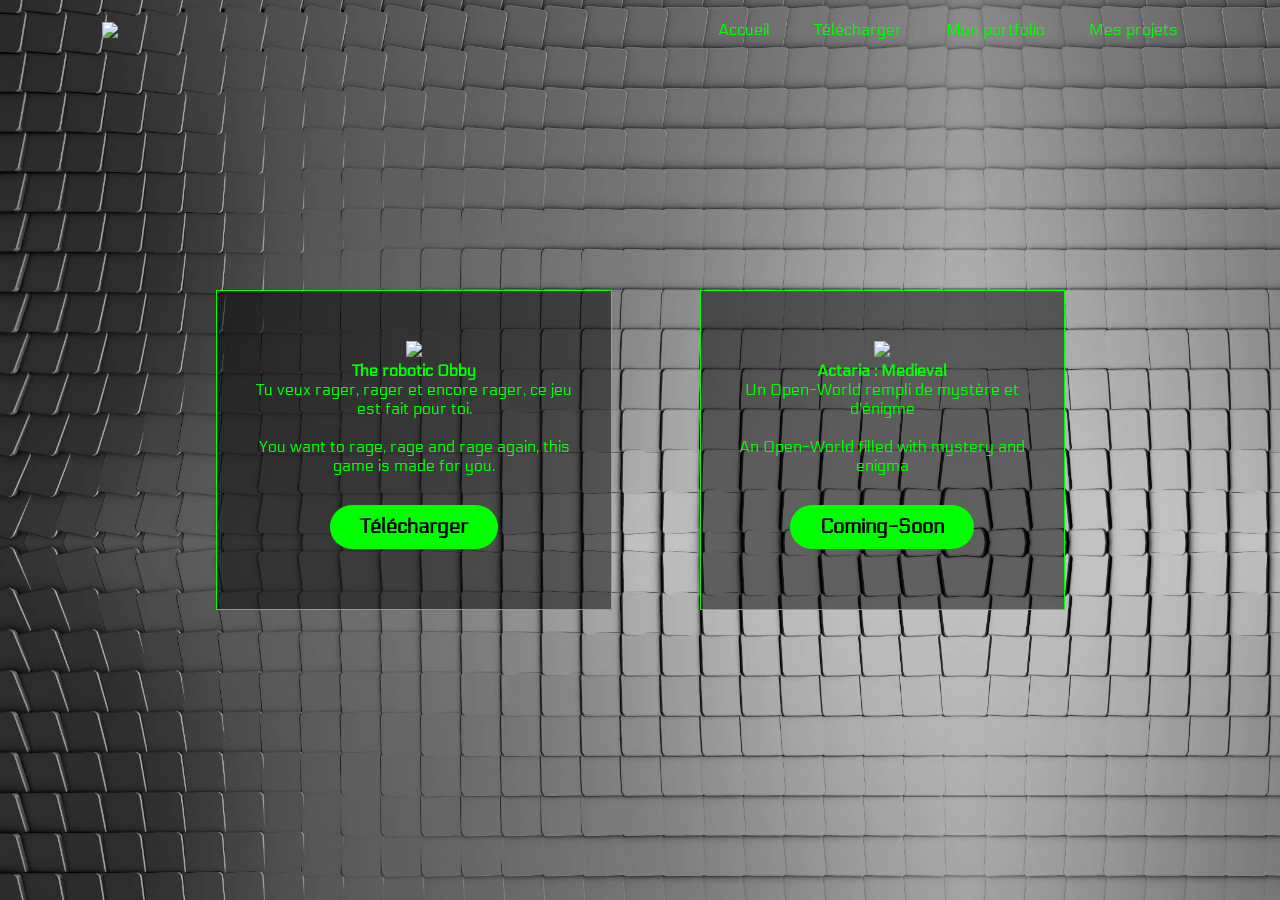
==== Achat.html @ af9e0431 "Recreate all the site (no modify)" ====
<!DOCTYPE html>
<html>
    <head>
        <meta charset="UTF-8">
        <meta name="viewport" content="with=device-with, initial-scale=1.0">
        <link rel="preconnect" href="https://fonts.googleapis.com">
        <link rel="preconnect" href="https://fonts.gstatic.com" crossorigin>
        <link href="https://fonts.googleapis.com/css2?family=Electrolize&display=swap" rel="stylesheet">  
        <link rel="stylesheet" href="CSS/achat.css">
        <title>Technomine| Télécharger</title>
		<link rel="shortcut icon" href="Media/Sans_titre.png" type="image/x-icon">
    </head>
    <body>
        <div class="contenair">
		<!-- Navigation !-->
            <nav>
                <img src="Media/Sans_titre.png" class="logo">
                <ul>
                    <li><a href="index.html">Accueil</a></li>
					<li><a href="Achat.html">Télécharger</a></li>
                    <li><a href="Portfolio.html">Mon portfolio</a></li>
			        <li><a href="blog">Mes projets</a></li>
					
                </ul>
            </nav>

			<h1 Mes Jeux : ></h1>
			
			<!-- The Robotic Obby !-->
			<ul> 
			<li>
				<div class="robot" data-tilt>
					<img src="Media/lava.png" class="logo">
					<h1>The robotic Obby</h1>
                    <p>Tu veux rager, rager et encore rager, ce jeu est fait pour toi.<br>  <br>You want to rage, rage and rage again, this game is made for you.</p>
                    <a href="https://technomine.itch.io/the-robotic-obby">Télécharger</a>
				</div></li>
			<!-- Actaria !-->
			<li><div class="Actaria" data-tilt>
					<img src="Media/Actaria.png" class="logo">
					<h1>Actaria : Medieval</h1>
                    <p>Un Open-World rempli de mystère et d'énigme<br>  <br>An Open-World filled with mystery and enigma</p>
                    <a href="#">Coming-Soon</a>
			</div></li>
	
			
           </ul>
        </div>
				<script src="JavaScript/vanilla-tilt.js"></script>
	
	
	</body>
</html>
---- CSS/achat.css ----
/*base*/
.electrolize-regular {
    font-family: "Electrolize", serif;
    font-weight: 400;
    font-style: normal;
  }
*{
    margin: 0;
    padding: 0;
    box-sizing: border-box;
    font-family: 'Electrolize', sans-serif;

}
.contenair{
    width: 100%;
    height: 100vh;
    position: relative;
    padding:  5%;
    display: flex;
    align-items: center;
    justify-content: center;
	background-image: url("BG.png");
}
/*bare en haut de la page*/
nav{
    width: 100%;
    position: absolute;
    top: 0;
    left: 0;
    padding: 20px 8%;
    display: flex;
    align-items: center;
    justify-content: space-between;
}
nav .logo{
    width: 120px;
}
nav ul li{
    list-style: none;
    display: inline-block;
    margin-left: 40px;
}
nav ul li a{
    text-decoration: none;
    color: rgb(0, 255, 0);
    font-size: 16px;
    transition: 0.5s;
}
nav ul li a:hover{
    color: rgb(65, 56, 56);
}



h1{
	text-decoration: none;
    color: rgb(0, black, 0);
    font-size: 16px;
    transition: 0.5s;
}

/*The robotic Obby*/

ul li{
    list-style: none;
    display: inline-block;
    margin-left: 40px;
}


.robot {
   width: 90%;
   max-width: 440px;
   color: green;
   text-align: center;
   border: 1px solid rgb(0,255,0);
   color: rgb(0,255,0);
   padding : 50px 30px;
   background-color: rgb(0,0,0,0.5);

}
.robot .logo{
    width: 120px;

}
.robot p{
    text-decoration: none;
    color: rgb(0, black, 0);
    font-size: 16px;
    transition: 0.5s;
}
.robot a:hover{
    color: rgb(65, 56, 56);
}
.robot a{
    text-decoration: none;
	display: inline-block;
	font-size: 20px;
	font-weight: 700;
	background-color: rgb(0,255,0);
	color: black;
	padding: 10px 30px; 
	border-radius: 30px;
	margin: 30px 0 10px;
}

/*Actaria*/

.Actaria {
   width: 90%;
   max-width: 440px;
   color: green;
   text-align: center;
   border: 1px solid rgb(0,255,0);
   color: rgb(0,255,0);
   padding : 50px 30px;
   background-color: rgb(0,0,0,0.5);


}
.Actaria .logo{
    width: 120px;

}
.Actaria p{
    text-decoration: none;
    color: rgb(0, black, 0);
    font-size: 16px;
    transition: 0.5s;
}
.Actaria a:hover{
    color: rgb(65, 56, 56);
}
.Actaria a{
    text-decoration: none;
	display: inline-block;
	font-size: 20px;
	font-weight: 700;
	background-color: rgb(0,255,0);
	color: black;
	padding: 10px 30px; 
	border-radius: 30px;
	margin: 30px 0 10px;
}
nav ul li a:hover{
    color: rgb(65, 56, 56);}
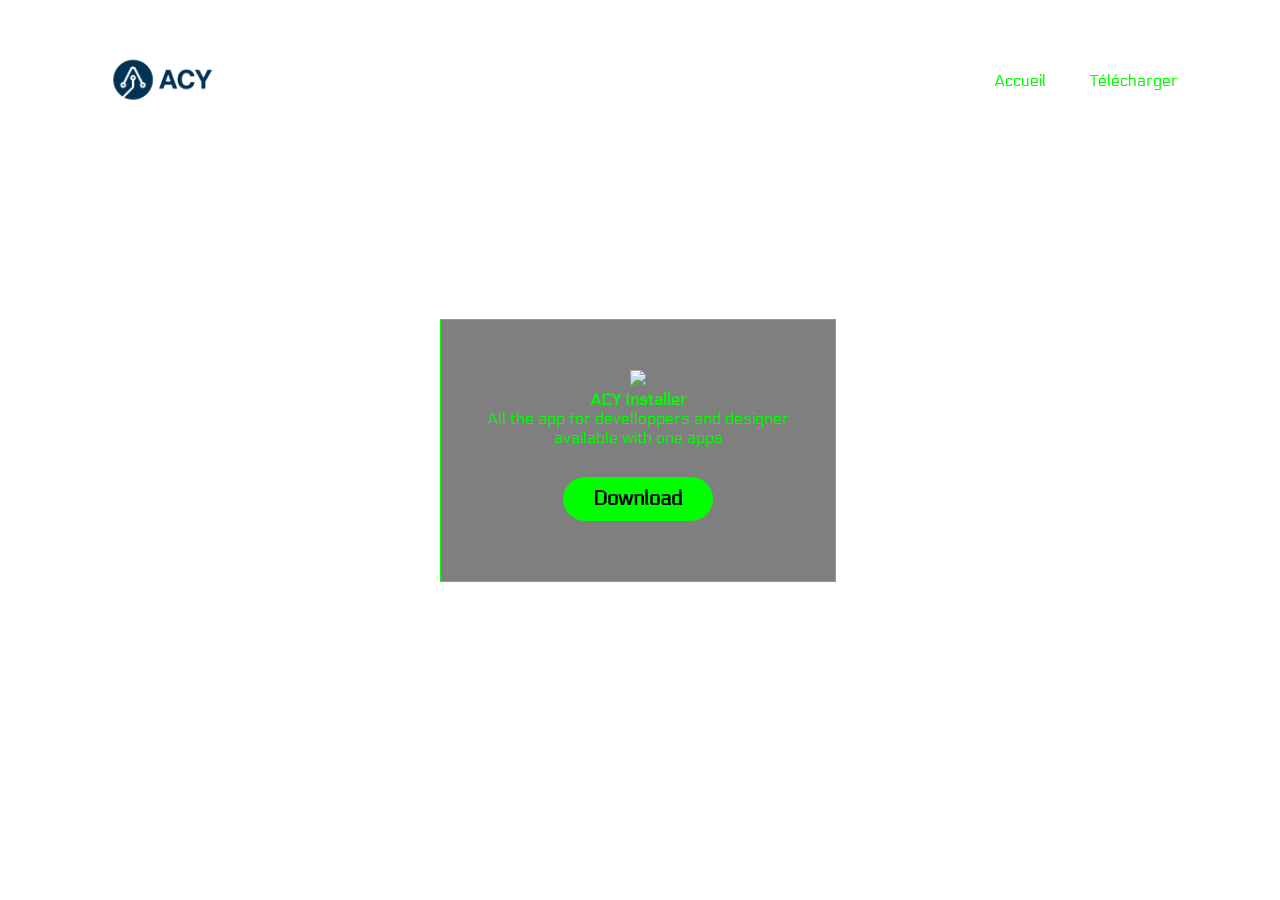
==== commit cf76144f: "h" ====
--- a/Achat.html
+++ b/Achat.html
@@ -8,42 +8,31 @@
         <link href="https://fonts.googleapis.com/css2?family=Electrolize&display=swap" rel="stylesheet">  
         <link rel="stylesheet" href="CSS/achat.css">
         <title>Technomine| Télécharger</title>
-		<link rel="shortcut icon" href="Media/Sans_titre.png" type="image/x-icon">
+		<link rel="shortcut icon" href="Media/logo.png" type="image/x-icon">
     </head>
     <body>
         <div class="contenair">
 		<!-- Navigation !-->
             <nav>
-                <img src="Media/Sans_titre.png" class="logo">
+                <img src="Media/logo_nom.png" class="logo">
                 <ul>
                     <li><a href="index.html">Accueil</a></li>
 					<li><a href="Achat.html">Télécharger</a></li>
-                    <li><a href="Portfolio.html">Mon portfolio</a></li>
-			        <li><a href="blog">Mes projets</a></li>
-					
                 </ul>
             </nav>
 
-			<h1 Mes Jeux : ></h1>
+			<h1 Our Software : ></h1>
 			
 			<!-- The Robotic Obby !-->
 			<ul> 
 			<li>
 				<div class="robot" data-tilt>
 					<img src="Media/lava.png" class="logo">
-					<h1>The robotic Obby</h1>
-                    <p>Tu veux rager, rager et encore rager, ce jeu est fait pour toi.<br>  <br>You want to rage, rage and rage again, this game is made for you.</p>
-                    <a href="https://technomine.itch.io/the-robotic-obby">Télécharger</a>
-				</div></li>
-			<!-- Actaria !-->
-			<li><div class="Actaria" data-tilt>
-					<img src="Media/Actaria.png" class="logo">
-					<h1>Actaria : Medieval</h1>
-                    <p>Un Open-World rempli de mystère et d'énigme<br>  <br>An Open-World filled with mystery and enigma</p>
-                    <a href="#">Coming-Soon</a>
-			</div></li>
-	
-			
+					<h1>ACY Installer</h1>
+                    <p>All the app for develloppers and designer available with one apps</p>
+                    <a href="https://technomine.itch.io/the-robotic-obby">Download</a>
+				</div>
+            </li>
            </ul>
         </div>
 				<script src="JavaScript/vanilla-tilt.js"></script>
--- a/CSS/achat.css
+++ b/CSS/achat.css
@@ -19,7 +19,7 @@
     display: flex;
     align-items: center;
     justify-content: center;
-	background-image: url("BG.png");
+	background-color: white;
 }
 /*bare en haut de la page*/
 nav{
